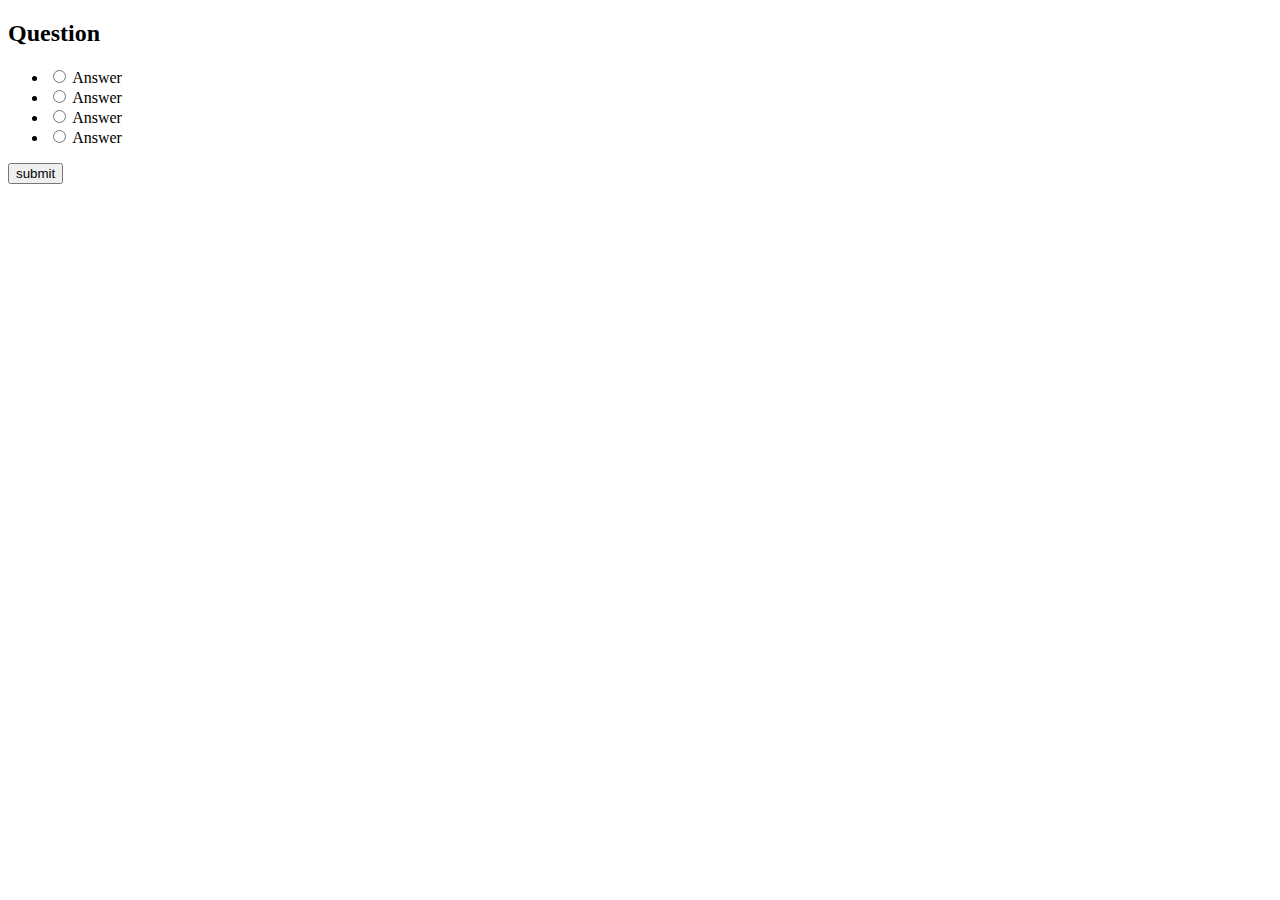
==== page2.html @ 925c0d38 "html v1.1 done" ====
<!DOCTYPE html>
<html lang="en">
<head>
    <meta charset="UTF-8">
    <meta http-equiv="X-UA-Compatible" content="IE=edge">
    <meta name="viewport" content="width=device-width, initial-scale=1.0">
    <link rel="stylesheet" href="stylesheet.css">
    <title>Document</title>
</head>
<body>
    <div class="main-container">
        <div class="inner-container">
            <h2 class="question-title">Question</h2>
            <ul>
                <li>
                    <input type="radio" name="answer" id="ans1" class="answer">
                    <label for="answer" id="option1"> Answer </label>
                </li>
                <li>
                    <input type="radio" name="answer" id="ans1" class="answer">
                    <label for="answer" id="option1"> Answer </label>
                </li>
                <li>
                    <input type="radio" name="answer" id="ans1" class="answer">
                    <label for="answer" id="option1"> Answer </label>
                </li>
                <li>
                    <input type="radio" name="answer" id="ans1" class="answer">
                    <label for="answer" id="option1"> Answer </label>
                </li>
            </ul>
            <button id="submit"> submit </button>
            <div id="showResult" class="resultArea"></div>
        </div>
    </div>
    <script src="script.js"></script>
</body>
</html>
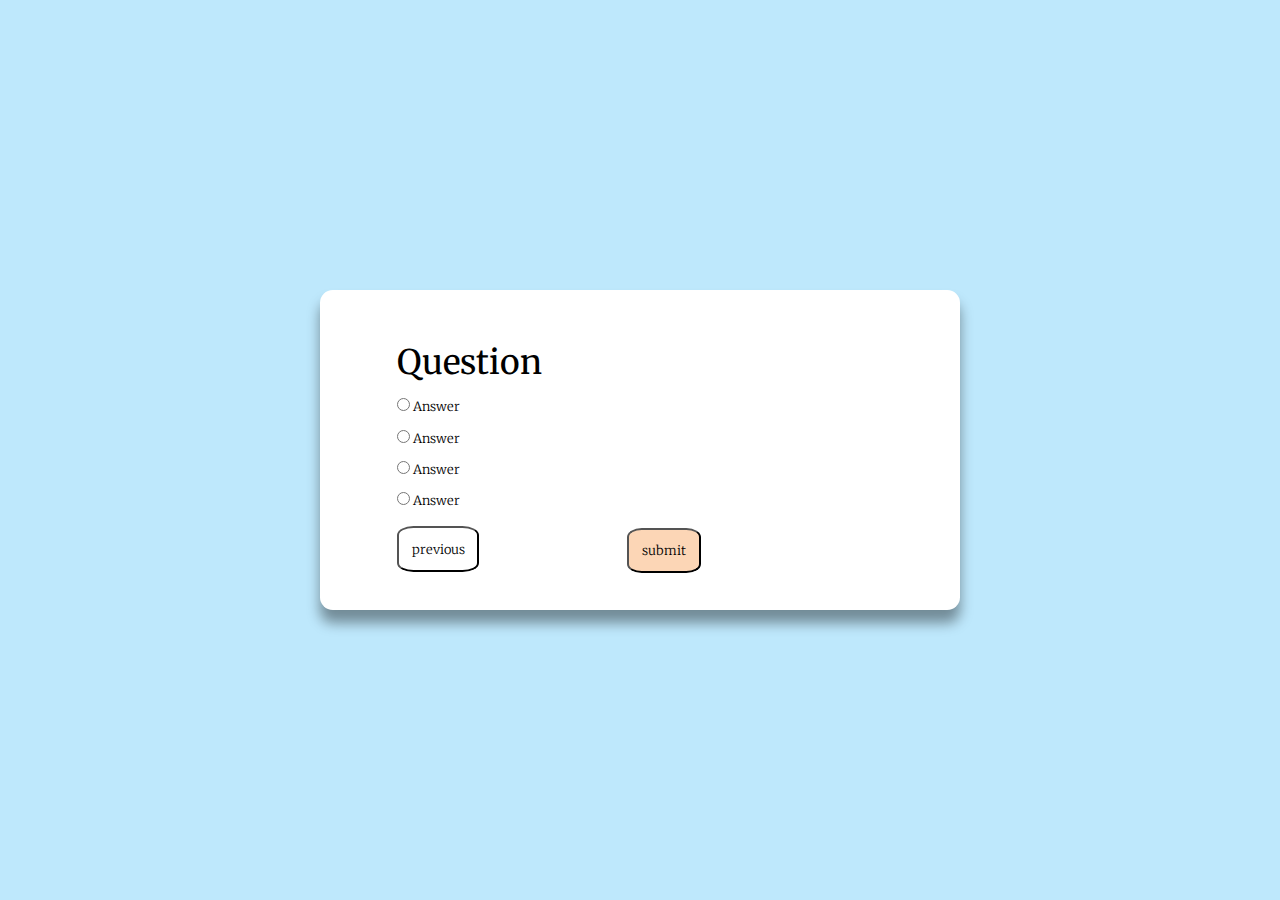
==== commit bf5282d7: "html v1.3 css v1.2 done ~ previous option added" ====
--- a/page2.html
+++ b/page2.html
@@ -10,26 +10,28 @@
 <body>
     <div class="main-container">
         <div class="inner-container">
-            <h2 class="question-title">Question</h2>
+            <h2 class="question">Question</h2>
+            <!-- <div class="img-container">Image</div> -->
             <ul>
                 <li>
                     <input type="radio" name="answer" id="ans1" class="answer">
-                    <label for="answer" id="option1"> Answer </label>
+                    <label for="ans1" id="option1"> Answer </label>
                 </li>
                 <li>
-                    <input type="radio" name="answer" id="ans1" class="answer">
-                    <label for="answer" id="option1"> Answer </label>
+                    <input type="radio" name="answer" id="ans2" class="answer">
+                    <label for="ans2" id="option2"> Answer </label>
                 </li>
                 <li>
-                    <input type="radio" name="answer" id="ans1" class="answer">
-                    <label for="answer" id="option1"> Answer </label>
+                    <input type="radio" name="answer" id="ans3" class="answer">
+                    <label for="ans3" id="option3"> Answer </label>
                 </li>
                 <li>
-                    <input type="radio" name="answer" id="ans1" class="answer">
-                    <label for="answer" id="option1"> Answer </label>
+                    <input type="radio" name="answer" id="ans4" class="answer">
+                    <label for="ans4" id="option4"> Answer </label>
                 </li>
             </ul>
             <button id="submit"> submit </button>
+            <button id="previous"> previous </button>
             <div id="showResult" class="resultArea"></div>
         </div>
     </div>
--- a/stylesheet.css
+++ b/stylesheet.css
@@ -0,0 +1,134 @@
+@import url('https://fonts.googleapis.com/css2?family=Merriweather:wght@700&display=swap');
+
+*{
+    margin: 0;
+    padding: 0;
+    box-sizing: border-box;
+    font-family: 'Merriweather', serif;
+    font-weight: 100;
+}
+
+html{
+    font-size: 80%;
+}
+
+.page1Container{
+    justify-content: center;
+    text-align: center;
+    margin-top: 15rem;
+    color:blue;
+}
+
+.page1Children{
+    margin-top: 3rem;
+    color:cadetblue;
+    font-size: 24px;
+}
+
+.page1Button{
+    margin-top: 3rem;
+}
+
+ .button_slide {
+    color: black;
+    border: 2px solid rgb(2, 166, 216);
+    border-radius: 0px;
+    padding: 18px 36px;
+    display: inline-block;
+    font-size: 14px;
+    letter-spacing: 1px;
+    cursor: pointer;
+    box-shadow: inset 0 0 0 0 #70e5f5;
+    -webkit-transition: ease-out 0.4s;
+    -moz-transition: ease-out 0.4s;
+    transition: ease-out 0.4s;
+ }
+
+ .slide_left:hover {
+    box-shadow: inset 0 0 0 50px #3abaf5;
+ }
+
+
+ .main-container {
+     width: 100vw;
+     min-height: 100vh;
+     display: grid;
+     place-items: center;
+     background-color:rgba(189, 232, 252, 0.993);
+ }
+
+ .inner-container{
+     width: 50vw;
+     background-color: white;
+     padding: 3rem 6rem;
+     border-radius: 1rem;
+     box-shadow: 0 1rem 1rem rgba(0, 0, 0, 0.4);
+ }
+
+ .inner-container h2{
+     font-size: 34px;
+     font-weight: normal;
+     margin-top: 1rem;
+ }
+
+ .inner-container li{
+     position: inherit;
+     font-size: 1rem;
+     margin-top: 1.2rem;
+     list-style: none;
+ }
+
+ input{
+     cursor: pointer;
+ }
+
+ #submit, .btn{
+     padding: 1rem 1rem;
+     outline: none;
+     font-size: 1rem;
+     display: inline-block;
+     margin: 1.5rem 0 0 18rem;
+     background-color:#fcd6b6;
+     border-radius: 20%;
+ }
+
+ #submit:hover{
+     background-color:#f7aa86;
+     color:aliceblue;
+     border-radius: 40%;
+ }
+
+ #previous, .btn{
+    padding: 1rem 1rem;
+    outline: none;
+    font-size: 1rem;
+    display:block;
+    margin: -47px 0 0 0;
+    background-color:white;
+    border-radius: 20%;
+}
+
+#previous:hover{
+    background-color:black;
+    color:aliceblue;
+    border-radius: 40%;
+}
+
+ #showResult{
+     background-color:gainsboro;
+     margin-top: 3rem;
+     padding: 3rem 4rem;
+     box-shadow: 0 1rem 1rem rgba(0, 0, 0, 0.2);
+ }
+
+ .resultArea{
+     display: none;
+ }
+
+ .img-container{
+     justify-content: space-between;
+     padding: 1rem 1rem;
+     margin: 10px 10px;
+     max-width: 60vw;
+     max-height: 80vh;
+ }
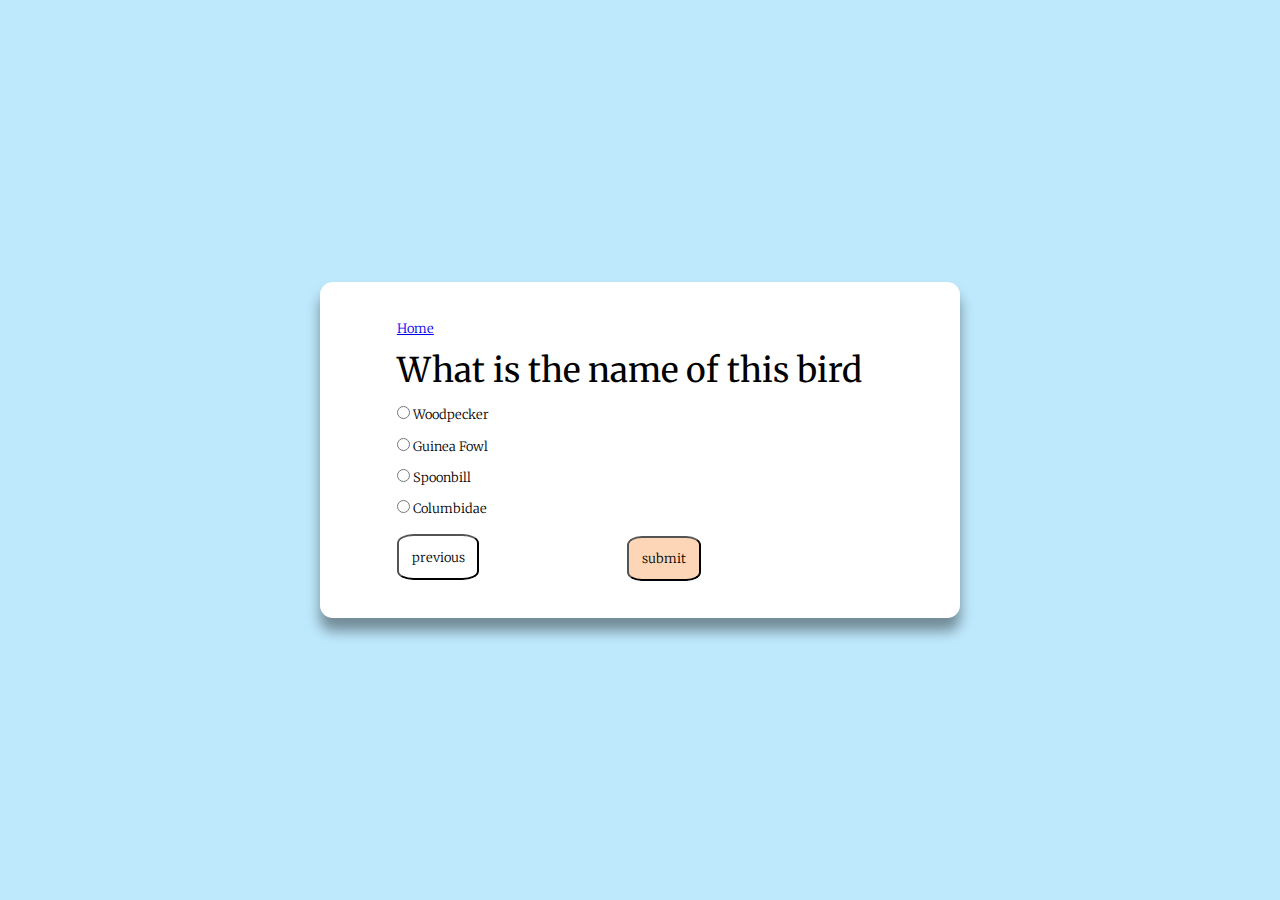
==== commit e128b9e3: "home option added" ====
--- a/page2.html
+++ b/page2.html
@@ -10,6 +10,9 @@
 <body>
     <div class="main-container">
         <div class="inner-container">
+            <div class="navbar">
+                <a href="index.html">Home</a>
+            </div>
             <h2 class="question">Question</h2>
             <!-- <div class="img-container">Image</div> -->
             <ul>
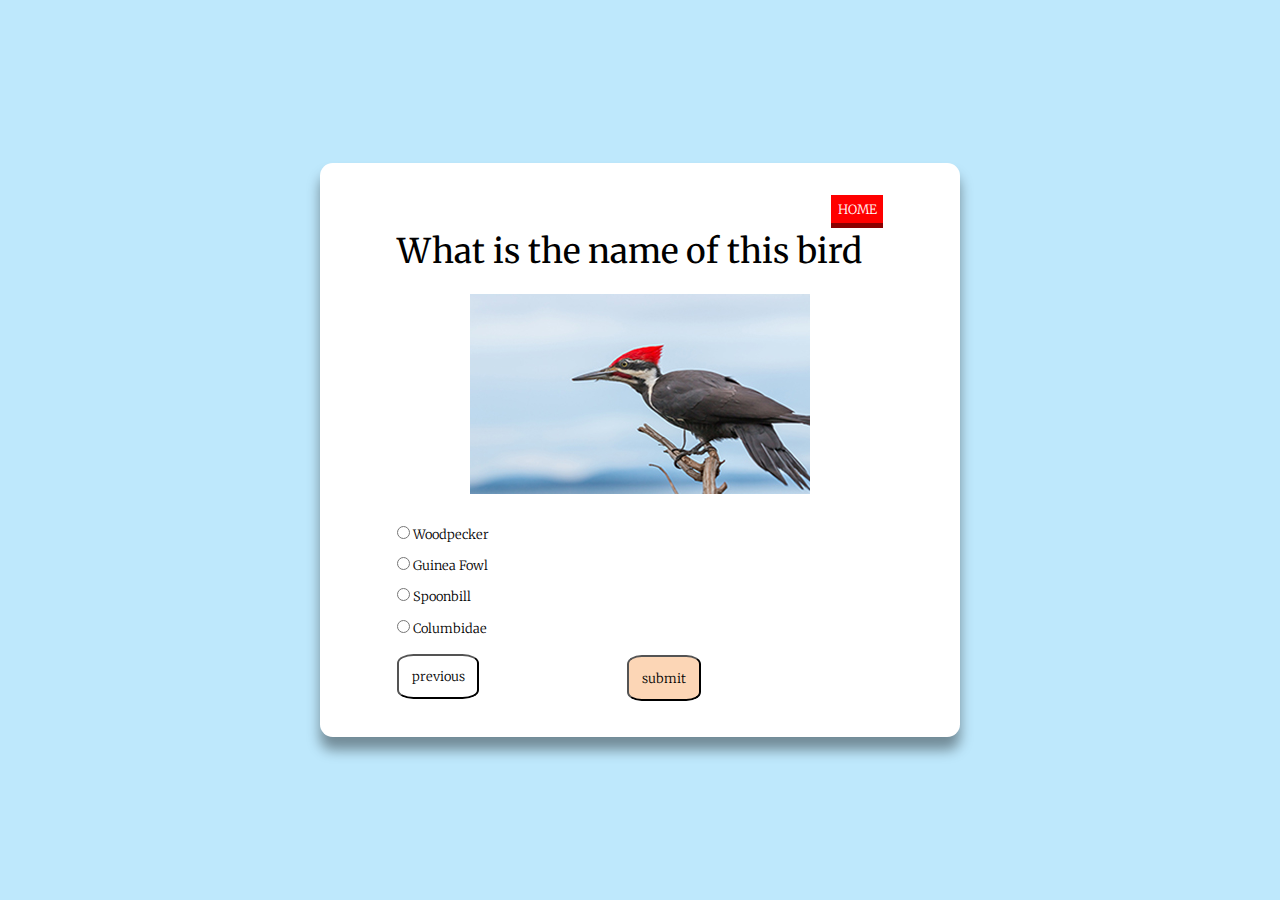
==== commit 5a4f8a56: "done" ====
--- a/page2.html
+++ b/page2.html
@@ -7,6 +7,7 @@
     <link rel="stylesheet" href="stylesheet.css">
     <title>Document</title>
 </head>
+
 <body>
     <div class="main-container">
         <div class="inner-container">
@@ -14,7 +15,7 @@
                 <a href="index.html">Home</a>
             </div>
             <h2 class="question">Question</h2>
-            <!-- <div class="img-container">Image</div> -->
+            <div class="img"></div>
             <ul>
                 <li>
                     <input type="radio" name="answer" id="ans1" class="answer">
--- a/stylesheet.css
+++ b/stylesheet.css
@@ -48,6 +48,32 @@
     box-shadow: inset 0 0 0 50px #3abaf5;
  }
 
+ .navbar{
+    margin-top: 0 ;
+    padding: 0;
+    text-align:right;
+    
+}
+
+.navbar a {
+ background-color: red;
+ box-shadow: 0 5px 0 darkred;
+ color: white;
+ padding: .5em .5em;
+ position: relative;
+ text-decoration: none;
+ text-transform: uppercase;
+}
+
+a:hover {
+ background-color: #ce0606;
+ cursor: pointer;
+}
+
+a:active {
+ box-shadow: none;
+ top: 5px;
+}
 
  .main-container {
      width: 100vw;
@@ -96,6 +122,7 @@
      background-color:#f7aa86;
      color:aliceblue;
      border-radius: 40%;
+     cursor: pointer;
  }
 
  #previous, .btn{
@@ -114,21 +141,34 @@
     border-radius: 40%;
 }
 
- #showResult{
-     background-color:gainsboro;
-     margin-top: 3rem;
-     padding: 3rem 4rem;
-     box-shadow: 0 1rem 1rem rgba(0, 0, 0, 0.2);
- }
+#showResult{
+    background-color:rgb(248, 195, 135);
+    margin-top: 2rem;
+    padding: 2.4rem 2rem;
+    box-shadow: 0 1rem 1rem rgb(218, 128, 26);
+   
+}
 
  .resultArea{
      display: none;
  }
 
- .img-container{
-     justify-content: space-between;
+ .img{
+     justify-content: center;
+     text-align: center;
      padding: 1rem 1rem;
      margin: 10px 10px;
-     max-width: 60vw;
-     max-height: 80vh;
+     max-width: 560px;
+     max-height: 480px;
  }
+
+ #showResult h3 {
+    font-size: 1.5rem;
+    text-align: center;
+}
+
+#showResult .btn{
+    margin-top: 1px;
+    background-color:rgb(9, 153, 4);
+    color: white;;
+}